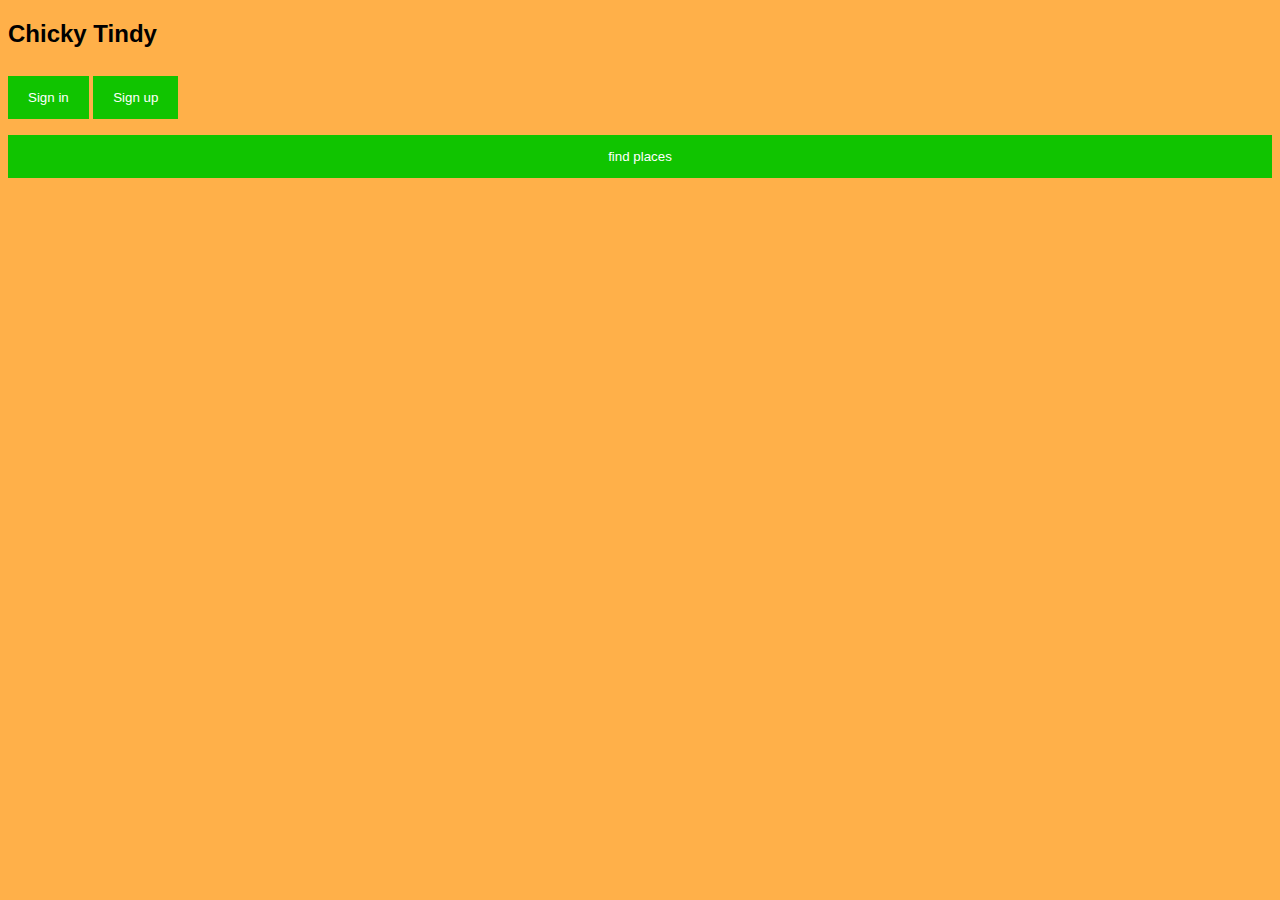
==== public/index.html @ 84996964 "https is op" ====
<!DOCTYPE html>
<html>
  <head>
    <meta charset="utf-8" />
    <meta name="viewport" content="width=device-width, initial-scale=1" />

    <style>
      body {
        background: #ffb049;
        font-family: Arial, Helvetica, sans-serif;
      }

      /* Full-width input fields */
      input[type="text"],
      input[type="password"] {
        width: 100%;
        padding: 12px 20px;
        margin: 8px 0;
        display: inline-block;
        border: 1px solid #ccc;
        box-sizing: border-box;
      }

      /* Set a style for all buttons */
      button {
        background-color: #10c400;
        color: rgb(255, 255, 255);
        padding: 14px 20px;
        margin: 8px 0;
        border: none;
        cursor: pointer;
        width: 100%;
      }

      button:hover {
        opacity: 0.8;
      }

      /* Extra styles for the cancel button */
      .cancelbtn {
        width: auto;
        padding: 10px 18px;
        background-color: #f44336;
      }

      /* Center the image and position the close button */
      .imgcontainer {
        text-align: center;
        margin: 24px 0 12px 0;
        position: relative;
      }

      img.avatar {
        width: 40%;
        border-radius: 50%;
      }

      .container {
        padding: 16px;
      }

      span.psw {
        float: right;
        padding-top: 16px;
      }

      /* The Modal (background) */
      .modal {
        display: none; /* Hidden by default */
        position: fixed; /* Stay in place */
        z-index: 1; /* Sit on top */
        left: 0;
        top: 0;
        width: 100%; /* Full width */
        height: 100%; /* Full height */
        overflow: auto; /* Enable scroll if needed */
        background-color: rgb(0, 0, 0); /* Fallback color */
        background-color: rgba(0, 0, 0, 0.4); /* Black w/ opacity */
        padding-top: 60px;
      }

      /* Modal Content/Box */
      .modal-content {
        background-color: #fffea8;
        margin: 5% auto 15% auto; /* 5% from the top, 15% from the bottom and centered */
        border: 1px solid #888;
        width: 80%; /* Could be more or less, depending on screen size */
      }

      /* The Close Button (x) */
      .close {
        position: absolute;
        right: 25px;
        top: 0;
        color: #000;
        font-size: 35px;
        font-weight: bold;
      }

      .close:hover,
      .close:focus {
        color: red;
        cursor: pointer;
      }

      /* Add Zoom Animation */
      .animate {
        -webkit-animation: animatezoom 0.6s;
        animation: animatezoom 0.6s;
      }

      @-webkit-keyframes animatezoom {
        from {
          -webkit-transform: scale(0);
        }
        to {
          -webkit-transform: scale(1);
        }
      }

      @keyframes animatezoom {
        from {
          transform: scale(0);
        }
        to {
          transform: scale(1);
        }
      }

      /* Change styles for span and cancel button on extra small screens */
      @media screen and (max-width: 300px) {
        span.psw {
          display: block;
          float: none;
        }
        .cancelbtn {
          width: 100%;
        }
      }
    </style>
    <!-- update the version number as needed -->
    <script
      src="https://ajax.googleapis.com/ajax/libs/jquery/1.7.1/jquery.min.js"
      type="text/javascript"
    ></script>
    <script defer src="/__/firebase/8.2.1/firebase-app.js"></script>
    <!-- include only the Firebase features as you need -->
    <script defer src="/__/firebase/8.2.1/firebase-auth.js"></script>
    <script defer src="/__/firebase/8.2.1/firebase-database.js"></script>
    <script defer src="/__/firebase/8.2.1/firebase-firestore.js"></script>
    <script defer src="/__/firebase/8.2.1/firebase-functions.js"></script>
    <script defer src="/__/firebase/8.2.1/firebase-messaging.js"></script>
    <script defer src="/__/firebase/8.2.1/firebase-storage.js"></script>
    <script defer src="/__/firebase/8.2.1/firebase-analytics.js"></script>
    <script defer src="/__/firebase/8.2.1/firebase-remote-config.js"></script>
    <script defer src="/__/firebase/8.2.1/firebase-performance.js"></script>
    <!-- 
      initialize the SDK after all desired features are loaded, set useEmulator to false
      to avoid connecting the SDK to running emulators.
    -->
    <script defer src="/__/firebase/init.js?useEmulator=true"></script>
  </head>
  <body>
    <h2>Chicky Tindy</h2>
    <script src="RegistrationController.js"></script>
    <script src="google-maps-api-testing.js"></script>
    <button
      onclick="document.getElementById('id01').style.display='block'"
      style="width: auto"
    >
      Sign in
    </button>
    <button
      onclick="document.getElementById('id02').style.display='block'"
      style="width: auto"
    >
      Sign up
    </button>

    <div id="id01" class="modal">
      <div class="imgcontainer">
        <span
          onclick="document.getElementById('id01').style.display='none'"
          class="close"
          title="Close Modal"
          >&times;</span
        >
        <img src="img_avatar1.png" alt="Avatar" class="avatar" />
      </div>

      <div class="container">
        <label for="uname"><b>Username</b></label>
        <input
          type="text"
          id="loginUsername"
          placeholder="Enter Username"
          name="uname"
          required
        />

        <label for="psw"><b>Password</b></label>
        <input
          type="password"
          id="loginPassword"
          placeholder="Enter Password"
          name="psw"
          required
        />

        <button
          type="submit"
          onclick="console.log( isValidLoginInformation(getLoginUsername(), getLoginPassword()),getLoginUsername(), getLoginPassword());"
        >
          Sign in
        </button>
        <label>
          <input type="checkbox" checked="checked" name="remember" /> Remember
          me
        </label>
      </div>

      <div class="container" style="background-color: #fffea8">
        <button
          type="button"
          onclick="document.getElementById('id01').style.display='none'"
          class="cancelbtn"
        >
          Cancel
        </button>
        <!--      <span class="psw">Forgot <a href="#">password?</a></span> -->
      </div>
    </div>

    <div id="id02" class="modal">
      <div class="imgcontainer">
        <span
          onclick="document.getElementById('id02').style.display='none'"
          class="close"
          title="Close Modal"
          >&times;</span
        >
        <img src="img_avatar2.png" alt="Avatar" class="avatar" />
      </div>

      <div class="container">
        <label for="fname"><b>First name</b></label>
        <input
          type="text"
          id="registerFName"
          placeholder="Enter First name"
          name="fname"
          required
        />

        <label for="lname"><b>Last name</b></label>
        <input
          type="text"
          id="registerLName"
          placeholder="Enter Last name"
          name="lname"
          required
        />

        <label for="email"><b>Email</b></label>
        <input
          type="text"
          id="registerEmail"
          placeholder="Enter Email"
          name="email"
          required
        />

        <label for="uname"><b>Username</b></label>
        <input
          type="text"
          id="registerUsername"
          placeholder="Enter Username"
          name="uname"
          required
        />

        <label for="psw"><b>Password</b></label>
        <input
          type="password"
          id="registerPassword"
          placeholder="Enter Password"
          name="psw"
          required
        />

        <button
          type="submit"
          onclick="isValidRegistrationInfo(getRegistrationFName(), getRegistrationLName(), getRegistrationEmail(), getRegistrationUsername(), getRegistrationPassword());"
        >
          Sign up
        </button>
        <label>
          <input type="checkbox" checked="checked" name="remember" /> Remember
          me
        </label>
      </div>

      <div class="container" style="background-color: #fffea8">
        <button
          type="button"
          onclick="document.getElementById('id02').style.display='none'"
          class="cancelbtn"
        >
          Cancel
        </button>
        <!--      <span class="psw">Forgot <a href="#">password?</a></span> -->
      </div>
    </div>

    <script src="loginScreen.js"></script>

    <button id="load-places" onclick="requestPlaces()">find places</button>
  </body>
</html>
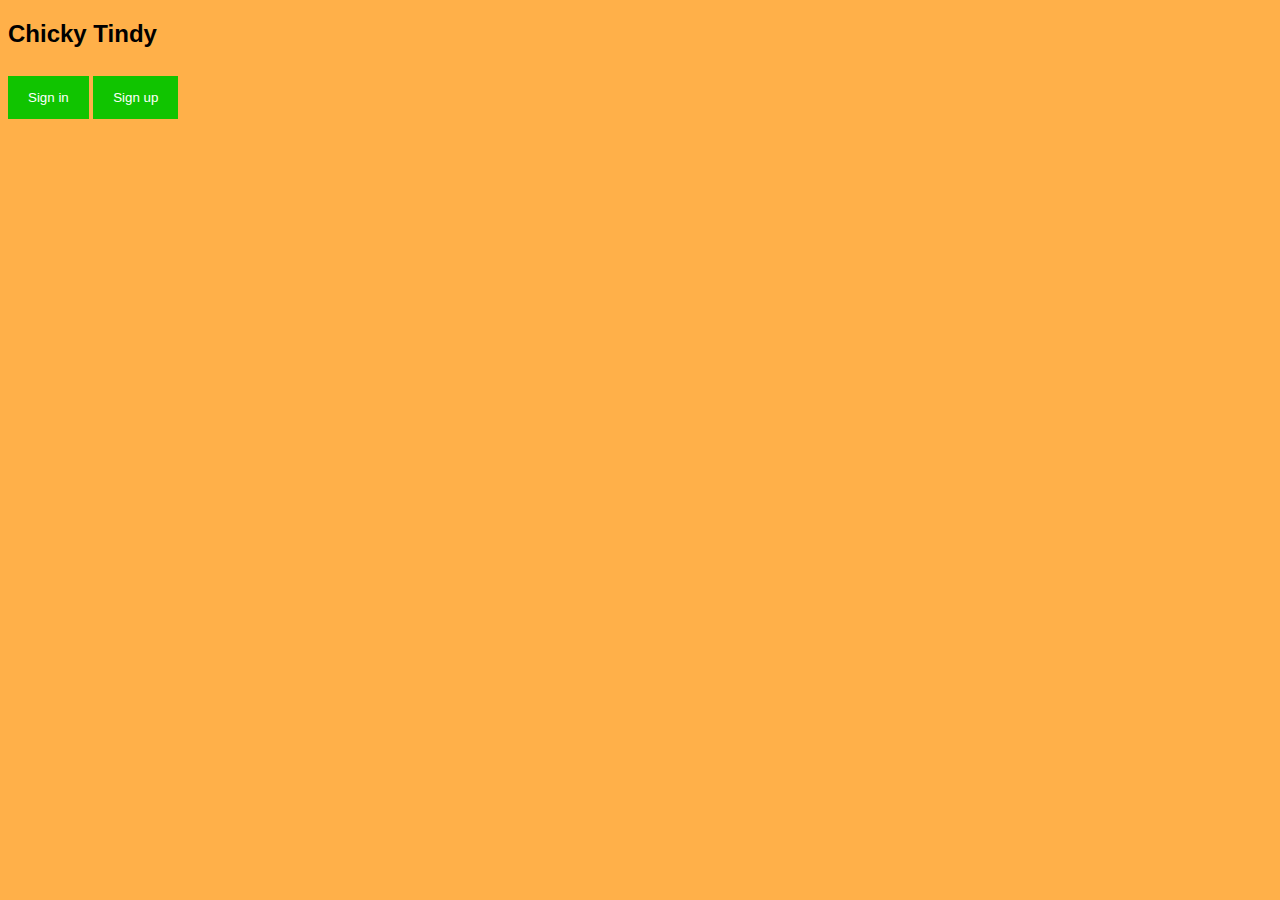
==== commit 13c0a4b8: "automatic request for places, dynamic zip" ====
--- a/public/index.html
+++ b/public/index.html
@@ -313,7 +313,5 @@
     </div>
 
     <script src="loginScreen.js"></script>
-
-    <button id="load-places" onclick="requestPlaces()">find places</button>
   </body>
 </html>
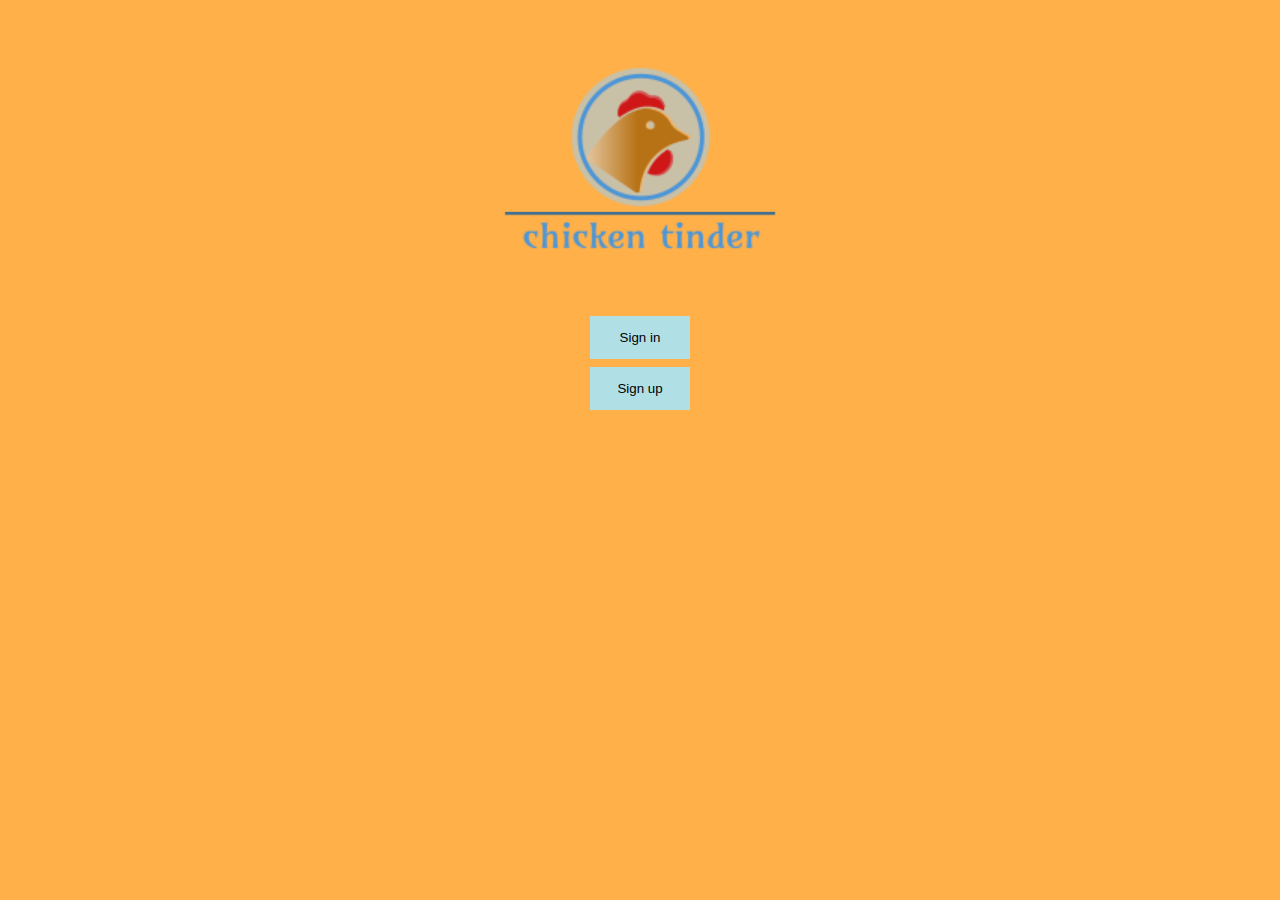
==== commit 71b7c975: "added functionality to index.html" ====
--- a/public/index.html
+++ b/public/index.html
@@ -7,12 +7,10 @@
     <style>
       body {
         background: #ffb049;
-        font-family: Arial, Helvetica, sans-serif;
-      }
-
+        font-family: Arial, Helvetica, sans-serif;}
+      
       /* Full-width input fields */
-      input[type="text"],
-      input[type="password"] {
+      input[type=text], input[type=password] {
         width: 100%;
         padding: 12px 20px;
         margin: 8px 0;
@@ -20,7 +18,7 @@
         border: 1px solid #ccc;
         box-sizing: border-box;
       }
-
+      
       /* Set a style for all buttons */
       button {
         background-color: #10c400;
@@ -31,39 +29,39 @@
         cursor: pointer;
         width: 100%;
       }
-
+      
       button:hover {
         opacity: 0.8;
       }
-
+      
       /* Extra styles for the cancel button */
       .cancelbtn {
         width: auto;
         padding: 10px 18px;
         background-color: #f44336;
       }
-
+      
       /* Center the image and position the close button */
       .imgcontainer {
         text-align: center;
         margin: 24px 0 12px 0;
         position: relative;
       }
-
+      
       img.avatar {
         width: 40%;
         border-radius: 50%;
       }
-
+      
       .container {
         padding: 16px;
       }
-
+      
       span.psw {
         float: right;
         padding-top: 16px;
       }
-
+      
       /* The Modal (background) */
       .modal {
         display: none; /* Hidden by default */
@@ -74,11 +72,11 @@
         width: 100%; /* Full width */
         height: 100%; /* Full height */
         overflow: auto; /* Enable scroll if needed */
-        background-color: rgb(0, 0, 0); /* Fallback color */
-        background-color: rgba(0, 0, 0, 0.4); /* Black w/ opacity */
+        background-color: rgb(0,0,0); /* Fallback color */
+        background-color: rgba(0,0,0,0.4); /* Black w/ opacity */
         padding-top: 60px;
       }
-
+      
       /* Modal Content/Box */
       .modal-content {
         background-color: #fffea8;
@@ -86,7 +84,7 @@
         border: 1px solid #888;
         width: 80%; /* Could be more or less, depending on screen size */
       }
-
+      
       /* The Close Button (x) */
       .close {
         position: absolute;
@@ -96,48 +94,41 @@
         font-size: 35px;
         font-weight: bold;
       }
-
+      
       .close:hover,
       .close:focus {
         color: red;
         cursor: pointer;
       }
-
+      
       /* Add Zoom Animation */
       .animate {
         -webkit-animation: animatezoom 0.6s;
-        animation: animatezoom 0.6s;
-      }
-
+        animation: animatezoom 0.6s
+      }
+      
       @-webkit-keyframes animatezoom {
-        from {
-          -webkit-transform: scale(0);
-        }
-        to {
-          -webkit-transform: scale(1);
-        }
-      }
-
+        from {-webkit-transform: scale(0)} 
+        to {-webkit-transform: scale(1)}
+      }
+        
       @keyframes animatezoom {
-        from {
-          transform: scale(0);
-        }
-        to {
-          transform: scale(1);
-        }
-      }
-
+        from {transform: scale(0)} 
+        to {transform: scale(1)}
+      }
+      
       /* Change styles for span and cancel button on extra small screens */
       @media screen and (max-width: 300px) {
         span.psw {
-          display: block;
-          float: none;
+           display: block;
+           float: none;
         }
         .cancelbtn {
-          width: 100%;
+           width: 100%;
         }
       }
-    </style>
+      </style>
+      <script src = 'RegistrationController.js'></script>  
     <!-- update the version number as needed -->
     <script
       src="https://ajax.googleapis.com/ajax/libs/jquery/1.7.1/jquery.min.js"
@@ -161,157 +152,83 @@
     <script defer src="/__/firebase/init.js?useEmulator=true"></script>
   </head>
   <body>
-    <h2>Chicky Tindy</h2>
-    <script src="RegistrationController.js"></script>
-    <script src="google-maps-api-testing.js"></script>
-    <button
-      onclick="document.getElementById('id01').style.display='block'"
-      style="width: auto"
-    >
-      Sign in
-    </button>
-    <button
-      onclick="document.getElementById('id02').style.display='block'"
-      style="width: auto"
-    >
-      Sign up
-    </button>
-
-    <div id="id01" class="modal">
-      <div class="imgcontainer">
-        <span
-          onclick="document.getElementById('id01').style.display='none'"
-          class="close"
-          title="Close Modal"
-          >&times;</span
-        >
-        <img src="img_avatar1.png" alt="Avatar" class="avatar" />
-      </div>
-
-      <div class="container">
-        <label for="uname"><b>Username</b></label>
-        <input
-          type="text"
-          id="loginUsername"
-          placeholder="Enter Username"
-          name="uname"
-          required
-        />
-
-        <label for="psw"><b>Password</b></label>
-        <input
-          type="password"
-          id="loginPassword"
-          placeholder="Enter Password"
-          name="psw"
-          required
-        />
-
-        <button
-          type="submit"
-          onclick="console.log( isValidLoginInformation(getLoginUsername(), getLoginPassword()),getLoginUsername(), getLoginPassword());"
-        >
-          Sign in
-        </button>
-        <label>
-          <input type="checkbox" checked="checked" name="remember" /> Remember
-          me
-        </label>
-      </div>
-
-      <div class="container" style="background-color: #fffea8">
-        <button
-          type="button"
-          onclick="document.getElementById('id01').style.display='none'"
-          class="cancelbtn"
-        >
-          Cancel
-        </button>
-        <!--      <span class="psw">Forgot <a href="#">password?</a></span> -->
-      </div>
-    </div>
-
-    <div id="id02" class="modal">
-      <div class="imgcontainer">
-        <span
-          onclick="document.getElementById('id02').style.display='none'"
-          class="close"
-          title="Close Modal"
-          >&times;</span
-        >
-        <img src="img_avatar2.png" alt="Avatar" class="avatar" />
-      </div>
-
-      <div class="container">
-        <label for="fname"><b>First name</b></label>
-        <input
-          type="text"
-          id="registerFName"
-          placeholder="Enter First name"
-          name="fname"
-          required
-        />
-
-        <label for="lname"><b>Last name</b></label>
-        <input
-          type="text"
-          id="registerLName"
-          placeholder="Enter Last name"
-          name="lname"
-          required
-        />
-
-        <label for="email"><b>Email</b></label>
-        <input
-          type="text"
-          id="registerEmail"
-          placeholder="Enter Email"
-          name="email"
-          required
-        />
-
-        <label for="uname"><b>Username</b></label>
-        <input
-          type="text"
-          id="registerUsername"
-          placeholder="Enter Username"
-          name="uname"
-          required
-        />
-
-        <label for="psw"><b>Password</b></label>
-        <input
-          type="password"
-          id="registerPassword"
-          placeholder="Enter Password"
-          name="psw"
-          required
-        />
-
-        <button
-          type="submit"
-          onclick="isValidRegistrationInfo(getRegistrationFName(), getRegistrationLName(), getRegistrationEmail(), getRegistrationUsername(), getRegistrationPassword());"
-        >
-          Sign up
-        </button>
-        <label>
-          <input type="checkbox" checked="checked" name="remember" /> Remember
-          me
-        </label>
-      </div>
-
-      <div class="container" style="background-color: #fffea8">
-        <button
-          type="button"
-          onclick="document.getElementById('id02').style.display='none'"
-          class="cancelbtn"
-        >
-          Cancel
-        </button>
-        <!--      <span class="psw">Forgot <a href="#">password?</a></span> -->
-      </div>
-    </div>
-
-    <script src="loginScreen.js"></script>
-  </body>
-</html>
+ 
+    <div>
+
+        <img src="chickenTinder.png" alt="cTinder" width="300" height="300" style="display: block; margin-left: auto; margin-right: auto"/>
+        <button onclick="document.getElementById('id01').style.display='block'" style="max-width: 100px; display: block;
+        margin-left: auto;
+        margin-right: auto; background-color:powderblue; color:black">Sign in</button>
+        <button onclick="document.getElementById('id02').style.display='block'" style="max-width: 100px; display: block;
+        margin-left: auto;
+        margin-right: auto; background-color:powderblue; color:black;">Sign up</button>
+    </div>
+
+<div id="id01" class="modal">
+  
+    <div class="imgcontainer">
+      <span onclick="document.getElementById('id01').style.display='none'" class="close" title="Close Modal">&times;</span>
+      <img src="img_avatar1.png" alt="Avatar" class="avatar">
+    </div>
+
+    <div class="container">
+      <label for="uname"><b>Username</b></label>
+      <input type="text" placeholder="Enter Username" id="uname" name="uname" required>
+
+      <label for="psw"><b>Password</b></label>
+      <input type="password" placeholder="Enter Password" id="psw" name="psw" required>
+        
+      <button type="submit" onclick="console.log( isValidLoginInformation(getLoginUsername(), getLoginPassword()),getLoginUsername(), getLoginPassword());">Sign in</button>
+      <label>
+        <input type="checkbox" checked="checked" name="remember"> Remember me
+      </label>
+    </div>
+
+    <div class="container" style="background-color:#fffea8">
+      <button type="button" onclick="document.getElementById('id01').style.display='none'" class="cancelbtn">Cancel</button>
+<!--      <span class="psw">Forgot <a href="#">password?</a></span> -->
+    </div>
+</div>
+
+<div id="id02" class="modal">
+  
+    <div class="imgcontainer">
+      <span onclick="document.getElementById('id02').style.display='none'" class="close" title="Close Modal">&times;</span>
+      <img src="img_avatar2.png" alt="Avatar" class="avatar">
+    </div>
+
+    <div class="container">
+      
+      <label for="fname"><b>First name</b></label>
+      <input type="text" placeholder="Enter First name" id="registerfname" name="fname" required>
+
+      <label for="lname"><b>Last name</b></label>
+      <input type="text" placeholder="Enter Last name" id="registerlname" name="lname" required>
+
+      <label for="email"><b>Email</b></label>
+      <input type="text" placeholder="Enter Email" id="registeremail" name="email" required>
+
+      <label for="uname"><b>Username</b></label>
+      <input type="text" placeholder="Enter Username" id="registeruname" name="uname" required>
+
+      <label for="psw"><b>Password</b></label>
+      <input type="password" placeholder="Enter Password" id="registerpsw" name="psw" required>
+        
+      <button type="submit" onclick="isValidRegistrationInfo(getRegistrationFName(), getRegistrationLName(), getRegistrationEmail(), getRegistrationUsername(), getRegistrationPassword());">Sign up</button>
+      <label>
+        <input type="checkbox" checked="checked" name="remember"> Remember me
+      </label>
+    </div>
+
+            <div class="container" style="background-color:#fffea8">
+                <button type="button" onclick="document.getElementById('id02').style.display='none'" class="cancelbtn">Cancel</button>
+                <!--      <span class="psw">Forgot <a href="#">password?</a></span> -->
+            </div>
+        </form>
+    </div>
+
+    <script src="loginScreen.js">
+    </script>
+
+</body>
+</html>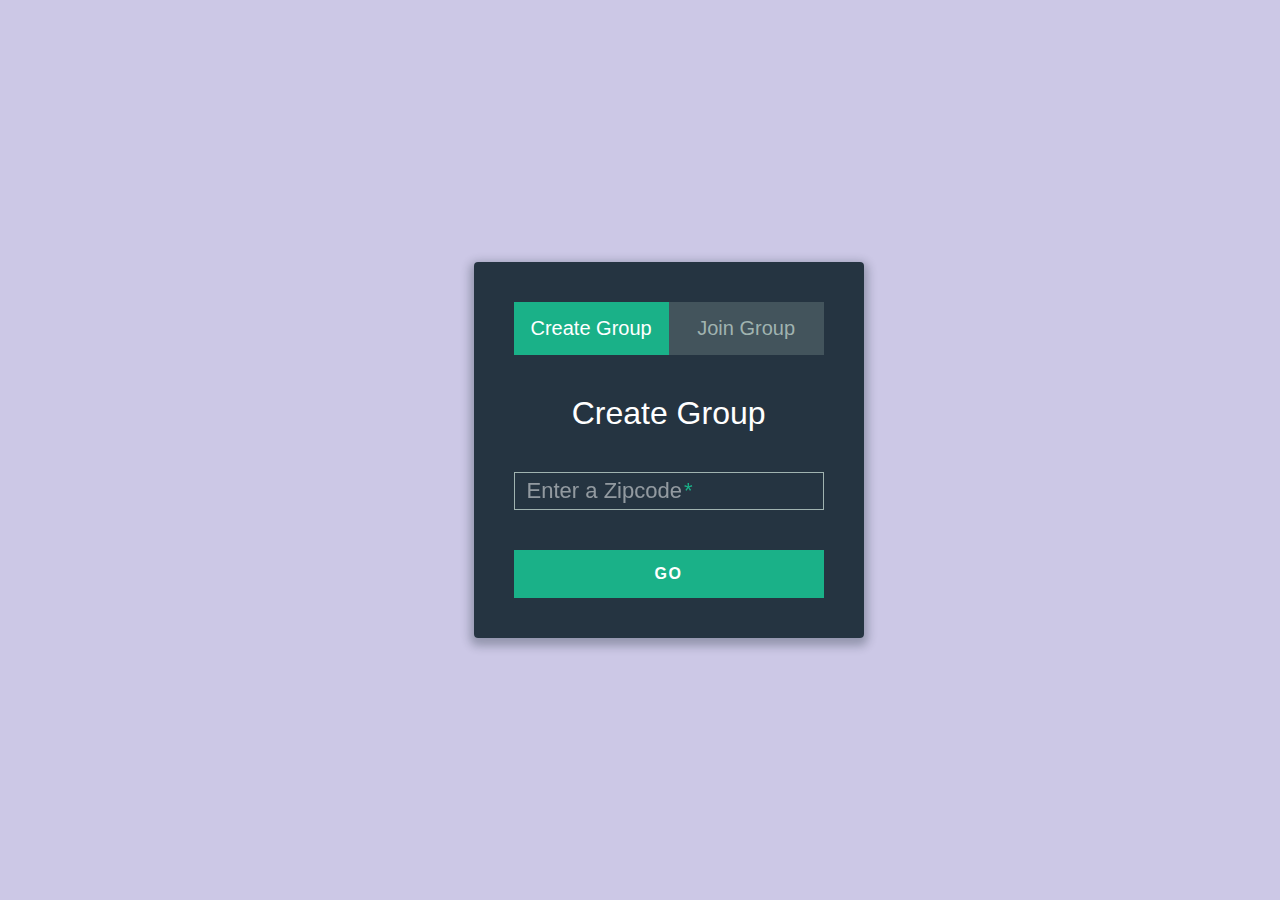
==== commit f493610b: "ni shan da ligma" ====
--- a/public/index.html
+++ b/public/index.html
@@ -1,234 +1,80 @@
 <!DOCTYPE html>
-<html>
-  <head>
-    <meta charset="utf-8" />
-    <meta name="viewport" content="width=device-width, initial-scale=1" />
+<html lang="en" >
+<head>
+  <meta charset="UTF-8">
+  <title>CodePen - Sign-Up/Login Form</title>
+  <!--<link href='https://fonts.googleapis.com/css?family=Titillium+Web:400,300,600' rel='stylesheet' type='text/css'><link rel="stylesheet">-->
+<link rel="stylesheet" href="./groupScreen.css">
+<script defer src="/__/firebase/8.2.1/firebase-app.js"></script>
+<!-- include only the Firebase features as you need -->
+<script defer src="/__/firebase/8.2.1/firebase-auth.js"></script>
+<script defer src="/__/firebase/8.2.1/firebase-database.js"></script>
+<script defer src="/__/firebase/8.2.1/firebase-firestore.js"></script>
+<script defer src="/__/firebase/8.2.1/firebase-functions.js"></script>
+<script defer src="/__/firebase/8.2.1/firebase-messaging.js"></script>
+<script defer src="/__/firebase/8.2.1/firebase-storage.js"></script>
+<script defer src="/__/firebase/8.2.1/firebase-analytics.js"></script>
+<script defer src="/__/firebase/8.2.1/firebase-remote-config.js"></script>
+<script defer src="/__/firebase/8.2.1/firebase-performance.js"></script>
+<!-- 
+  initialize the SDK after all desired features are loaded, set useEmulator to false
+  to avoid connecting the SDK to running emulators.
+-->
+<script defer src="/__/firebase/init.js?useEmulator=true"></script>
+</head>
+<body>
+<!-- partial:index.partial.html -->
+<div class="center">
+<div class="form">
+      
+      <ul class="tab-group">
+        <li class="tab active"><a href="#signup">Create Group</a></li>
+        <li class="tab"><a href="#login">Join Group</a></li>
+      </ul>
+      
+      <div class="tab-content">
+        <div id="signup">   
+          <h1>Create Group</h1>
+          
 
-    <style>
-      body {
-        background: #ffb049;
-        font-family: Arial, Helvetica, sans-serif;}
+          <div class="field-wrap">
+            <label>
+              Enter a Zipcode<span class="req">*</span>
+            </label>
+            <input id = 'zipcode'>
+          </div>
+          
+          <button id="create-group-btn" type="submit" class="button button-block"/>Go</button>
+          
+
+        </div>
+        
+        <div id="login">   
+          <h1>Join Group</h1>
+          
+          <form action="/" method="post">
+          
+            <div class="field-wrap">
+            <label>
+              Enter a Group Code<span class="req">*</span>
+            </label>
+            <input>
+          </div>
+          
+          <button id="join-group-btn" type="submit" class="button button-block"/>Go</button>
+          
+          </form>
+
+        </div>
+        
+      </div><!-- tab-content -->
       
-      /* Full-width input fields */
-      input[type=text], input[type=password] {
-        width: 100%;
-        padding: 12px 20px;
-        margin: 8px 0;
-        display: inline-block;
-        border: 1px solid #ccc;
-        box-sizing: border-box;
-      }
-      
-      /* Set a style for all buttons */
-      button {
-        background-color: #10c400;
-        color: rgb(255, 255, 255);
-        padding: 14px 20px;
-        margin: 8px 0;
-        border: none;
-        cursor: pointer;
-        width: 100%;
-      }
-      
-      button:hover {
-        opacity: 0.8;
-      }
-      
-      /* Extra styles for the cancel button */
-      .cancelbtn {
-        width: auto;
-        padding: 10px 18px;
-        background-color: #f44336;
-      }
-      
-      /* Center the image and position the close button */
-      .imgcontainer {
-        text-align: center;
-        margin: 24px 0 12px 0;
-        position: relative;
-      }
-      
-      img.avatar {
-        width: 40%;
-        border-radius: 50%;
-      }
-      
-      .container {
-        padding: 16px;
-      }
-      
-      span.psw {
-        float: right;
-        padding-top: 16px;
-      }
-      
-      /* The Modal (background) */
-      .modal {
-        display: none; /* Hidden by default */
-        position: fixed; /* Stay in place */
-        z-index: 1; /* Sit on top */
-        left: 0;
-        top: 0;
-        width: 100%; /* Full width */
-        height: 100%; /* Full height */
-        overflow: auto; /* Enable scroll if needed */
-        background-color: rgb(0,0,0); /* Fallback color */
-        background-color: rgba(0,0,0,0.4); /* Black w/ opacity */
-        padding-top: 60px;
-      }
-      
-      /* Modal Content/Box */
-      .modal-content {
-        background-color: #fffea8;
-        margin: 5% auto 15% auto; /* 5% from the top, 15% from the bottom and centered */
-        border: 1px solid #888;
-        width: 80%; /* Could be more or less, depending on screen size */
-      }
-      
-      /* The Close Button (x) */
-      .close {
-        position: absolute;
-        right: 25px;
-        top: 0;
-        color: #000;
-        font-size: 35px;
-        font-weight: bold;
-      }
-      
-      .close:hover,
-      .close:focus {
-        color: red;
-        cursor: pointer;
-      }
-      
-      /* Add Zoom Animation */
-      .animate {
-        -webkit-animation: animatezoom 0.6s;
-        animation: animatezoom 0.6s
-      }
-      
-      @-webkit-keyframes animatezoom {
-        from {-webkit-transform: scale(0)} 
-        to {-webkit-transform: scale(1)}
-      }
-        
-      @keyframes animatezoom {
-        from {transform: scale(0)} 
-        to {transform: scale(1)}
-      }
-      
-      /* Change styles for span and cancel button on extra small screens */
-      @media screen and (max-width: 300px) {
-        span.psw {
-           display: block;
-           float: none;
-        }
-        .cancelbtn {
-           width: 100%;
-        }
-      }
-      </style>
-      <script src = 'RegistrationController.js'></script>  
-    <!-- update the version number as needed -->
-    <script
-      src="https://ajax.googleapis.com/ajax/libs/jquery/1.7.1/jquery.min.js"
-      type="text/javascript"
-    ></script>
-    <script defer src="/__/firebase/8.2.1/firebase-app.js"></script>
-    <!-- include only the Firebase features as you need -->
-    <script defer src="/__/firebase/8.2.1/firebase-auth.js"></script>
-    <script defer src="/__/firebase/8.2.1/firebase-database.js"></script>
-    <script defer src="/__/firebase/8.2.1/firebase-firestore.js"></script>
-    <script defer src="/__/firebase/8.2.1/firebase-functions.js"></script>
-    <script defer src="/__/firebase/8.2.1/firebase-messaging.js"></script>
-    <script defer src="/__/firebase/8.2.1/firebase-storage.js"></script>
-    <script defer src="/__/firebase/8.2.1/firebase-analytics.js"></script>
-    <script defer src="/__/firebase/8.2.1/firebase-remote-config.js"></script>
-    <script defer src="/__/firebase/8.2.1/firebase-performance.js"></script>
-    <!-- 
-      initialize the SDK after all desired features are loaded, set useEmulator to false
-      to avoid connecting the SDK to running emulators.
-    -->
-    <script defer src="/__/firebase/init.js?useEmulator=true"></script>
-  </head>
-  <body>
- 
-    <div>
-
-        <img src="chickenTinder.png" alt="cTinder" width="300" height="300" style="display: block; margin-left: auto; margin-right: auto"/>
-        <button onclick="document.getElementById('id01').style.display='block'" style="max-width: 100px; display: block;
-        margin-left: auto;
-        margin-right: auto; background-color:powderblue; color:black">Sign in</button>
-        <button onclick="document.getElementById('id02').style.display='block'" style="max-width: 100px; display: block;
-        margin-left: auto;
-        margin-right: auto; background-color:powderblue; color:black;">Sign up</button>
-    </div>
-
-<div id="id01" class="modal">
-  
-    <div class="imgcontainer">
-      <span onclick="document.getElementById('id01').style.display='none'" class="close" title="Close Modal">&times;</span>
-      <img src="img_avatar1.png" alt="Avatar" class="avatar">
-    </div>
-
-    <div class="container">
-      <label for="uname"><b>Username</b></label>
-      <input type="text" placeholder="Enter Username" id="uname" name="uname" required>
-
-      <label for="psw"><b>Password</b></label>
-      <input type="password" placeholder="Enter Password" id="psw" name="psw" required>
-        
-      <button type="submit" onclick="console.log( isValidLoginInformation(getLoginUsername(), getLoginPassword()),getLoginUsername(), getLoginPassword());">Sign in</button>
-      <label>
-        <input type="checkbox" checked="checked" name="remember"> Remember me
-      </label>
-    </div>
-
-    <div class="container" style="background-color:#fffea8">
-      <button type="button" onclick="document.getElementById('id01').style.display='none'" class="cancelbtn">Cancel</button>
-<!--      <span class="psw">Forgot <a href="#">password?</a></span> -->
-    </div>
+</div> <!-- /form -->
+<!-- partial -->
 </div>
-
-<div id="id02" class="modal">
-  
-    <div class="imgcontainer">
-      <span onclick="document.getElementById('id02').style.display='none'" class="close" title="Close Modal">&times;</span>
-      <img src="img_avatar2.png" alt="Avatar" class="avatar">
-    </div>
-
-    <div class="container">
-      
-      <label for="fname"><b>First name</b></label>
-      <input type="text" placeholder="Enter First name" id="registerfname" name="fname" required>
-
-      <label for="lname"><b>Last name</b></label>
-      <input type="text" placeholder="Enter Last name" id="registerlname" name="lname" required>
-
-      <label for="email"><b>Email</b></label>
-      <input type="text" placeholder="Enter Email" id="registeremail" name="email" required>
-
-      <label for="uname"><b>Username</b></label>
-      <input type="text" placeholder="Enter Username" id="registeruname" name="uname" required>
-
-      <label for="psw"><b>Password</b></label>
-      <input type="password" placeholder="Enter Password" id="registerpsw" name="psw" required>
-        
-      <button type="submit" onclick="isValidRegistrationInfo(getRegistrationFName(), getRegistrationLName(), getRegistrationEmail(), getRegistrationUsername(), getRegistrationPassword());">Sign up</button>
-      <label>
-        <input type="checkbox" checked="checked" name="remember"> Remember me
-      </label>
-    </div>
-
-            <div class="container" style="background-color:#fffea8">
-                <button type="button" onclick="document.getElementById('id02').style.display='none'" class="cancelbtn">Cancel</button>
-                <!--      <span class="psw">Forgot <a href="#">password?</a></span> -->
-            </div>
-        </form>
-    </div>
-
-    <script src="loginScreen.js">
-    </script>
+  <script src = 'RegistrationController.js'></script>  
+  <script src='https://cdnjs.cloudflare.com/ajax/libs/jquery/2.1.3/jquery.min.js'></script>
+  <script  src="./groupScreen.js"></script>
 
 </body>
-</html>+</html>
--- a/public/groupScreen.css
+++ b/public/groupScreen.css
@@ -0,0 +1,178 @@
+*, *:before, *:after {
+    box-sizing: border-box;
+  }
+  
+  html {
+    overflow-y: scroll;
+  }
+  
+  body {
+    background: #ccc8e6;
+    font-family: 'Titillium Web', sans-serif;
+  }
+  
+  .center {
+    margin: 0 auto;
+    position: absolute;
+    top: 50%;
+    left: 37%;
+    -ms-transform: translateY(-50%);
+    transform: translateY(-50%);
+  }
+
+  a {
+    text-decoration: none;
+    color: #1ab188;
+    transition: .5s ease;
+  }
+  a:hover {
+    color: #179b77;
+  }
+  
+  .form {
+    background: rgba(19, 35, 47, 0.9);
+    padding: 40px;
+    border-radius: 4px;
+    box-shadow: 0 4px 10px 4px rgba(19, 35, 47, 0.3);
+  }
+  
+  .tab-group {
+    list-style: none;
+    padding: 0;
+    margin: 0 0 40px 0;
+  }
+  .tab-group:after {
+    content: "";
+    display: table;
+    clear: both;
+  }
+  .tab-group li a {
+    display: block;
+    text-decoration: none;
+    padding: 15px;
+    background: rgba(160, 179, 176, 0.25);
+    color: #a0b3b0;
+    font-size: 20px;
+    float: left;
+    width: 50%;
+    text-align: center;
+    cursor: pointer;
+    transition: .5s ease;
+  }
+  .tab-group li a:hover {
+    background: #179b77;
+    color: #ffffff;
+  }
+  .tab-group .active a {
+    background: #1ab188;
+    color: #ffffff;
+  }
+  
+  .tab-content > div:last-child {
+    display: none;
+  }
+  
+  h1 {
+    text-align: center;
+    color: #ffffff;
+    font-weight: 300;
+    margin: 0 0 40px;
+  }
+  
+  label {
+    position: absolute;
+    transform: translateY(6px);
+    left: 13px;
+    color: rgba(255, 255, 255, 0.5);
+    transition: all 0.25s ease;
+    -webkit-backface-visibility: hidden;
+    pointer-events: none;
+    font-size: 22px;
+  }
+  label .req {
+    margin: 2px;
+    color: #1ab188;
+  }
+  
+  label.active {
+    transform: translateY(50px);
+    left: 2px;
+    font-size: 14px;
+  }
+  label.active .req {
+    opacity: 0;
+  }
+  
+  label.highlight {
+    color: #ffffff;
+  }
+  
+  input, textarea {
+    font-size: 22px;
+    display: block;
+    width: 100%;
+    height: 100%;
+    padding: 5px 10px;
+    background: none;
+    background-image: none;
+    border: 1px solid #a0b3b0;
+    color: #ffffff;
+    border-radius: 0;
+    transition: border-color .25s ease, box-shadow .25s ease;
+  }
+  input:focus, textarea:focus {
+    outline: 0;
+    border-color: #1ab188;
+  }
+  
+  textarea {
+    border: 2px solid #a0b3b0;
+    resize: vertical;
+  }
+  
+  .field-wrap {
+    position: relative;
+    margin-bottom: 40px;
+  }
+  
+  .top-row:after {
+    content: "";
+    display: table;
+    clear: both;
+  }
+  .top-row > div {
+    float: left;
+    width: 48%;
+    margin-right: 4%;
+  }
+  .top-row > div:last-child {
+    margin: 0;
+  }
+  
+  .button {
+    border: 0;
+    outline: none;
+    border-radius: 0;
+    padding: 15px 0;
+    font-size: 1rem;
+    font-weight: 600;
+    text-transform: uppercase;
+    letter-spacing: .1em;
+    background: #1ab188;
+    color: #ffffff;
+    transition: all 0.5s ease;
+    -webkit-appearance: none;
+  }
+  .button:hover, .button:focus {
+    background: #179b77;
+  }
+  
+  .button-block {
+    display: block;
+    width: 100%;
+  }
+  
+  .forgot {
+    margin-top: -20px;
+    text-align: right;
+  }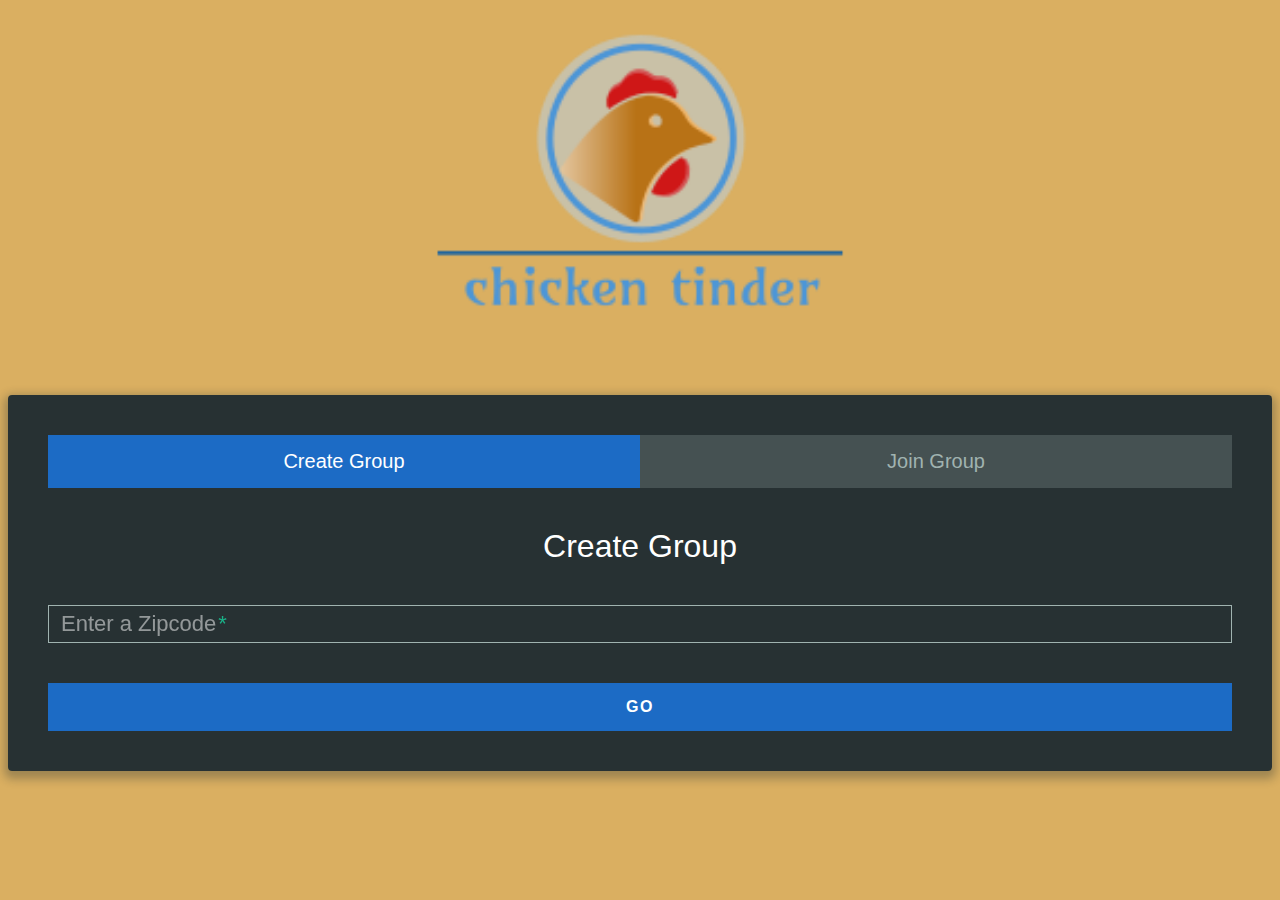
==== commit 11ae6f12: "port to index.html" ====
--- a/public/index.html
+++ b/public/index.html
@@ -21,9 +21,10 @@
   to avoid connecting the SDK to running emulators.
 -->
 <script defer src="/__/firebase/init.js?useEmulator=true"></script>
+<link rel="stylesheet" href="./groupScreen.css">
 </head>
 <body>
-<!-- partial:index.partial.html -->
+<img src="chickenTinder.png" width="450px" height="450px" style="display: block; margin-left: auto; margin-right: auto; margin-top: -5%;">
 <div class="center">
 <div class="form">
       
@@ -51,19 +52,18 @@
         
         <div id="login">   
           <h1>Join Group</h1>
-          
-          <form action="/" method="post">
+
           
             <div class="field-wrap">
             <label>
               Enter a Group Code<span class="req">*</span>
             </label>
-            <input>
+            <input id = "group-code">
           </div>
           
           <button id="join-group-btn" type="submit" class="button button-block"/>Go</button>
           
-          </form>
+      
 
         </div>
         
--- a/public/groupScreen.css
+++ b/public/groupScreen.css
@@ -1,178 +1,181 @@
-*, *:before, *:after {
-    box-sizing: border-box;
+*,
+*:before,
+*:after {
+  box-sizing: border-box;
+}
+
+html {
+  overflow-y: scroll;
+}
+
+body {
+  background: #daaf61;
+  font-family: "Titillium Web", sans-serif;
+}
+@media screen and (max-width: 600px) {
+  .center {
   }
-  
-  html {
-    overflow-y: scroll;
-  }
-  
-  body {
-    background: #ccc8e6;
-    font-family: 'Titillium Web', sans-serif;
-  }
-  
-  .center {
-    margin: 0 auto;
-    position: absolute;
-    top: 50%;
-    left: 37%;
-    -ms-transform: translateY(-50%);
-    transform: translateY(-50%);
-  }
+}
+.center {
+  margin-top: 0.001%;
+}
 
-  a {
-    text-decoration: none;
-    color: #1ab188;
-    transition: .5s ease;
-  }
-  a:hover {
-    color: #179b77;
-  }
-  
-  .form {
-    background: rgba(19, 35, 47, 0.9);
-    padding: 40px;
-    border-radius: 4px;
-    box-shadow: 0 4px 10px 4px rgba(19, 35, 47, 0.3);
-  }
-  
-  .tab-group {
-    list-style: none;
-    padding: 0;
-    margin: 0 0 40px 0;
-  }
-  .tab-group:after {
-    content: "";
-    display: table;
-    clear: both;
-  }
-  .tab-group li a {
-    display: block;
-    text-decoration: none;
-    padding: 15px;
-    background: rgba(160, 179, 176, 0.25);
-    color: #a0b3b0;
-    font-size: 20px;
-    float: left;
-    width: 50%;
-    text-align: center;
-    cursor: pointer;
-    transition: .5s ease;
-  }
-  .tab-group li a:hover {
-    background: #179b77;
-    color: #ffffff;
-  }
-  .tab-group .active a {
-    background: #1ab188;
-    color: #ffffff;
-  }
-  
-  .tab-content > div:last-child {
-    display: none;
-  }
-  
-  h1 {
-    text-align: center;
-    color: #ffffff;
-    font-weight: 300;
-    margin: 0 0 40px;
-  }
-  
-  label {
-    position: absolute;
-    transform: translateY(6px);
-    left: 13px;
-    color: rgba(255, 255, 255, 0.5);
-    transition: all 0.25s ease;
-    -webkit-backface-visibility: hidden;
-    pointer-events: none;
-    font-size: 22px;
-  }
-  label .req {
-    margin: 2px;
-    color: #1ab188;
-  }
-  
-  label.active {
-    transform: translateY(50px);
-    left: 2px;
-    font-size: 14px;
-  }
-  label.active .req {
-    opacity: 0;
-  }
-  
-  label.highlight {
-    color: #ffffff;
-  }
-  
-  input, textarea {
-    font-size: 22px;
-    display: block;
-    width: 100%;
-    height: 100%;
-    padding: 5px 10px;
-    background: none;
-    background-image: none;
-    border: 1px solid #a0b3b0;
-    color: #ffffff;
-    border-radius: 0;
-    transition: border-color .25s ease, box-shadow .25s ease;
-  }
-  input:focus, textarea:focus {
-    outline: 0;
-    border-color: #1ab188;
-  }
-  
-  textarea {
-    border: 2px solid #a0b3b0;
-    resize: vertical;
-  }
-  
-  .field-wrap {
-    position: relative;
-    margin-bottom: 40px;
-  }
-  
-  .top-row:after {
-    content: "";
-    display: table;
-    clear: both;
-  }
-  .top-row > div {
-    float: left;
-    width: 48%;
-    margin-right: 4%;
-  }
-  .top-row > div:last-child {
-    margin: 0;
-  }
-  
-  .button {
-    border: 0;
-    outline: none;
-    border-radius: 0;
-    padding: 15px 0;
-    font-size: 1rem;
-    font-weight: 600;
-    text-transform: uppercase;
-    letter-spacing: .1em;
-    background: #1ab188;
-    color: #ffffff;
-    transition: all 0.5s ease;
-    -webkit-appearance: none;
-  }
-  .button:hover, .button:focus {
-    background: #179b77;
-  }
-  
-  .button-block {
-    display: block;
-    width: 100%;
-  }
-  
-  .forgot {
-    margin-top: -20px;
-    text-align: right;
-  }+a {
+  text-decoration: none;
+  color: #1ab188;
+  transition: 0.5s ease;
+}
+a:hover {
+  color: #179b77;
+}
+
+.form {
+  background: rgba(19, 35, 47, 0.9);
+  padding: 40px;
+  border-radius: 4px;
+  box-shadow: 0 4px 10px 4px rgba(19, 35, 47, 0.3);
+}
+
+.tab-group {
+  list-style: none;
+  padding: 0;
+  margin: 0 0 40px 0;
+}
+.tab-group:after {
+  content: "";
+  display: table;
+  clear: both;
+}
+.tab-group li a {
+  display: block;
+  text-decoration: none;
+  padding: 15px;
+  background: rgba(160, 179, 176, 0.25);
+  color: #a0b3b0;
+  font-size: 20px;
+  float: left;
+  width: 50%;
+  text-align: center;
+  cursor: pointer;
+  transition: 0.5s ease;
+}
+.tab-group li a:hover {
+  background: #58b3fd;
+  color: #ffffff;
+}
+.tab-group .active a {
+  background: #1c6bc5;
+  color: #ffffff;
+}
+
+.tab-content > div:last-child {
+  display: none;
+}
+
+h1 {
+  text-align: center;
+  color: #ffffff;
+  font-weight: 300;
+  margin: 0 0 40px;
+}
+
+label {
+  position: absolute;
+  transform: translateY(6px);
+  left: 13px;
+  color: rgba(255, 255, 255, 0.5);
+  transition: all 0.25s ease;
+  -webkit-backface-visibility: hidden;
+  pointer-events: none;
+  font-size: 22px;
+}
+label .req {
+  margin: 2px;
+  color: #1ab188;
+}
+
+label.active {
+  transform: translateY(50px);
+  left: 2px;
+  font-size: 14px;
+}
+label.active .req {
+  opacity: 0;
+}
+
+label.highlight {
+  color: #ffffff;
+}
+
+input,
+textarea {
+  font-size: 22px;
+  display: block;
+  width: 100%;
+  height: 100%;
+  padding: 5px 10px;
+  background: none;
+  background-image: none;
+  border: 1px solid #a0b3b0;
+  color: #ffffff;
+  border-radius: 0;
+  transition: border-color 0.25s ease, box-shadow 0.25s ease;
+}
+input:focus,
+textarea:focus {
+  outline: 0;
+  border-color: #1ab188;
+}
+
+textarea {
+  border: 2px solid #a0b3b0;
+  resize: vertical;
+}
+
+.field-wrap {
+  position: relative;
+  margin-bottom: 40px;
+}
+
+.top-row:after {
+  content: "";
+  display: table;
+  clear: both;
+}
+.top-row > div {
+  float: left;
+  width: 48%;
+  margin-right: 4%;
+}
+.top-row > div:last-child {
+  margin: 0;
+}
+
+.button {
+  border: 0;
+  outline: none;
+  border-radius: 0;
+  padding: 15px 0;
+  font-size: 1rem;
+  font-weight: 600;
+  text-transform: uppercase;
+  letter-spacing: 0.1em;
+  background: #1c6bc5;
+  color: #ffffff;
+  transition: all 0.5s ease;
+  -webkit-appearance: none;
+}
+.button:hover,
+.button:focus {
+  background: #179b77;
+}
+
+.button-block {
+  display: block;
+  width: 100%;
+}
+
+.forgot {
+  margin-top: -20px;
+  text-align: right;
+}
--- a/public/groupScreen.css
+++ b/public/groupScreen.css
@@ -1,178 +1,181 @@
-*, *:before, *:after {
-    box-sizing: border-box;
+*,
+*:before,
+*:after {
+  box-sizing: border-box;
+}
+
+html {
+  overflow-y: scroll;
+}
+
+body {
+  background: #daaf61;
+  font-family: "Titillium Web", sans-serif;
+}
+@media screen and (max-width: 600px) {
+  .center {
   }
-  
-  html {
-    overflow-y: scroll;
-  }
-  
-  body {
-    background: #ccc8e6;
-    font-family: 'Titillium Web', sans-serif;
-  }
-  
-  .center {
-    margin: 0 auto;
-    position: absolute;
-    top: 50%;
-    left: 37%;
-    -ms-transform: translateY(-50%);
-    transform: translateY(-50%);
-  }
+}
+.center {
+  margin-top: 0.001%;
+}
 
-  a {
-    text-decoration: none;
-    color: #1ab188;
-    transition: .5s ease;
-  }
-  a:hover {
-    color: #179b77;
-  }
-  
-  .form {
-    background: rgba(19, 35, 47, 0.9);
-    padding: 40px;
-    border-radius: 4px;
-    box-shadow: 0 4px 10px 4px rgba(19, 35, 47, 0.3);
-  }
-  
-  .tab-group {
-    list-style: none;
-    padding: 0;
-    margin: 0 0 40px 0;
-  }
-  .tab-group:after {
-    content: "";
-    display: table;
-    clear: both;
-  }
-  .tab-group li a {
-    display: block;
-    text-decoration: none;
-    padding: 15px;
-    background: rgba(160, 179, 176, 0.25);
-    color: #a0b3b0;
-    font-size: 20px;
-    float: left;
-    width: 50%;
-    text-align: center;
-    cursor: pointer;
-    transition: .5s ease;
-  }
-  .tab-group li a:hover {
-    background: #179b77;
-    color: #ffffff;
-  }
-  .tab-group .active a {
-    background: #1ab188;
-    color: #ffffff;
-  }
-  
-  .tab-content > div:last-child {
-    display: none;
-  }
-  
-  h1 {
-    text-align: center;
-    color: #ffffff;
-    font-weight: 300;
-    margin: 0 0 40px;
-  }
-  
-  label {
-    position: absolute;
-    transform: translateY(6px);
-    left: 13px;
-    color: rgba(255, 255, 255, 0.5);
-    transition: all 0.25s ease;
-    -webkit-backface-visibility: hidden;
-    pointer-events: none;
-    font-size: 22px;
-  }
-  label .req {
-    margin: 2px;
-    color: #1ab188;
-  }
-  
-  label.active {
-    transform: translateY(50px);
-    left: 2px;
-    font-size: 14px;
-  }
-  label.active .req {
-    opacity: 0;
-  }
-  
-  label.highlight {
-    color: #ffffff;
-  }
-  
-  input, textarea {
-    font-size: 22px;
-    display: block;
-    width: 100%;
-    height: 100%;
-    padding: 5px 10px;
-    background: none;
-    background-image: none;
-    border: 1px solid #a0b3b0;
-    color: #ffffff;
-    border-radius: 0;
-    transition: border-color .25s ease, box-shadow .25s ease;
-  }
-  input:focus, textarea:focus {
-    outline: 0;
-    border-color: #1ab188;
-  }
-  
-  textarea {
-    border: 2px solid #a0b3b0;
-    resize: vertical;
-  }
-  
-  .field-wrap {
-    position: relative;
-    margin-bottom: 40px;
-  }
-  
-  .top-row:after {
-    content: "";
-    display: table;
-    clear: both;
-  }
-  .top-row > div {
-    float: left;
-    width: 48%;
-    margin-right: 4%;
-  }
-  .top-row > div:last-child {
-    margin: 0;
-  }
-  
-  .button {
-    border: 0;
-    outline: none;
-    border-radius: 0;
-    padding: 15px 0;
-    font-size: 1rem;
-    font-weight: 600;
-    text-transform: uppercase;
-    letter-spacing: .1em;
-    background: #1ab188;
-    color: #ffffff;
-    transition: all 0.5s ease;
-    -webkit-appearance: none;
-  }
-  .button:hover, .button:focus {
-    background: #179b77;
-  }
-  
-  .button-block {
-    display: block;
-    width: 100%;
-  }
-  
-  .forgot {
-    margin-top: -20px;
-    text-align: right;
-  }+a {
+  text-decoration: none;
+  color: #1ab188;
+  transition: 0.5s ease;
+}
+a:hover {
+  color: #179b77;
+}
+
+.form {
+  background: rgba(19, 35, 47, 0.9);
+  padding: 40px;
+  border-radius: 4px;
+  box-shadow: 0 4px 10px 4px rgba(19, 35, 47, 0.3);
+}
+
+.tab-group {
+  list-style: none;
+  padding: 0;
+  margin: 0 0 40px 0;
+}
+.tab-group:after {
+  content: "";
+  display: table;
+  clear: both;
+}
+.tab-group li a {
+  display: block;
+  text-decoration: none;
+  padding: 15px;
+  background: rgba(160, 179, 176, 0.25);
+  color: #a0b3b0;
+  font-size: 20px;
+  float: left;
+  width: 50%;
+  text-align: center;
+  cursor: pointer;
+  transition: 0.5s ease;
+}
+.tab-group li a:hover {
+  background: #58b3fd;
+  color: #ffffff;
+}
+.tab-group .active a {
+  background: #1c6bc5;
+  color: #ffffff;
+}
+
+.tab-content > div:last-child {
+  display: none;
+}
+
+h1 {
+  text-align: center;
+  color: #ffffff;
+  font-weight: 300;
+  margin: 0 0 40px;
+}
+
+label {
+  position: absolute;
+  transform: translateY(6px);
+  left: 13px;
+  color: rgba(255, 255, 255, 0.5);
+  transition: all 0.25s ease;
+  -webkit-backface-visibility: hidden;
+  pointer-events: none;
+  font-size: 22px;
+}
+label .req {
+  margin: 2px;
+  color: #1ab188;
+}
+
+label.active {
+  transform: translateY(50px);
+  left: 2px;
+  font-size: 14px;
+}
+label.active .req {
+  opacity: 0;
+}
+
+label.highlight {
+  color: #ffffff;
+}
+
+input,
+textarea {
+  font-size: 22px;
+  display: block;
+  width: 100%;
+  height: 100%;
+  padding: 5px 10px;
+  background: none;
+  background-image: none;
+  border: 1px solid #a0b3b0;
+  color: #ffffff;
+  border-radius: 0;
+  transition: border-color 0.25s ease, box-shadow 0.25s ease;
+}
+input:focus,
+textarea:focus {
+  outline: 0;
+  border-color: #1ab188;
+}
+
+textarea {
+  border: 2px solid #a0b3b0;
+  resize: vertical;
+}
+
+.field-wrap {
+  position: relative;
+  margin-bottom: 40px;
+}
+
+.top-row:after {
+  content: "";
+  display: table;
+  clear: both;
+}
+.top-row > div {
+  float: left;
+  width: 48%;
+  margin-right: 4%;
+}
+.top-row > div:last-child {
+  margin: 0;
+}
+
+.button {
+  border: 0;
+  outline: none;
+  border-radius: 0;
+  padding: 15px 0;
+  font-size: 1rem;
+  font-weight: 600;
+  text-transform: uppercase;
+  letter-spacing: 0.1em;
+  background: #1c6bc5;
+  color: #ffffff;
+  transition: all 0.5s ease;
+  -webkit-appearance: none;
+}
+.button:hover,
+.button:focus {
+  background: #179b77;
+}
+
+.button-block {
+  display: block;
+  width: 100%;
+}
+
+.forgot {
+  margin-top: -20px;
+  text-align: right;
+}
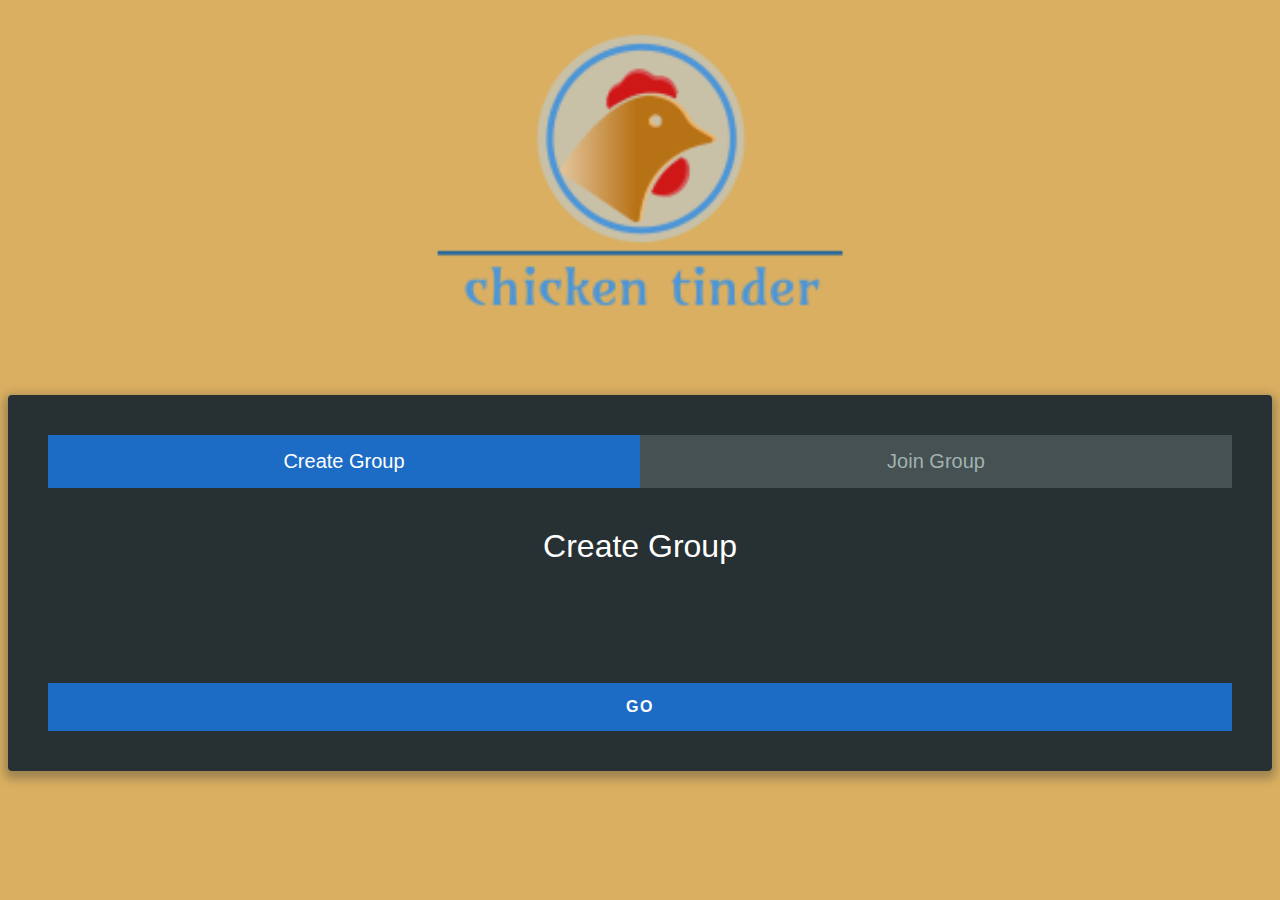
==== commit 7997f88e: "transfer to index.html" ====
--- a/public/index.html
+++ b/public/index.html
@@ -29,20 +29,19 @@
 <div class="form">
       
       <ul class="tab-group">
-        <li class="tab active"><a href="#signup">Create Group</a></li>
+        <li class="tab active" style="white-space: nowrap;"><a href="#signup">Create Group</a></li>
         <li class="tab"><a href="#login">Join Group</a></li>
       </ul>
       
       <div class="tab-content">
         <div id="signup">   
           <h1>Create Group</h1>
-          
 
-          <div class="field-wrap">
-            <label>
-              Enter a Zipcode<span class="req">*</span>
+          <div class="field-wrap" style="visibility: hidden;">
+            <label >
+             
             </label>
-            <input id = 'zipcode'>
+            <input>
           </div>
           
           <button id="create-group-btn" type="submit" class="button button-block"/>Go</button>
@@ -52,7 +51,6 @@
         
         <div id="login">   
           <h1>Join Group</h1>
-
           
             <div class="field-wrap">
             <label>
@@ -62,8 +60,6 @@
           </div>
           
           <button id="join-group-btn" type="submit" class="button button-block"/>Go</button>
-          
-      
 
         </div>
         
@@ -71,6 +67,7 @@
       
 </div> <!-- /form -->
 <!-- partial -->
+
 </div>
   <script src = 'RegistrationController.js'></script>  
   <script src='https://cdnjs.cloudflare.com/ajax/libs/jquery/2.1.3/jquery.min.js'></script>
